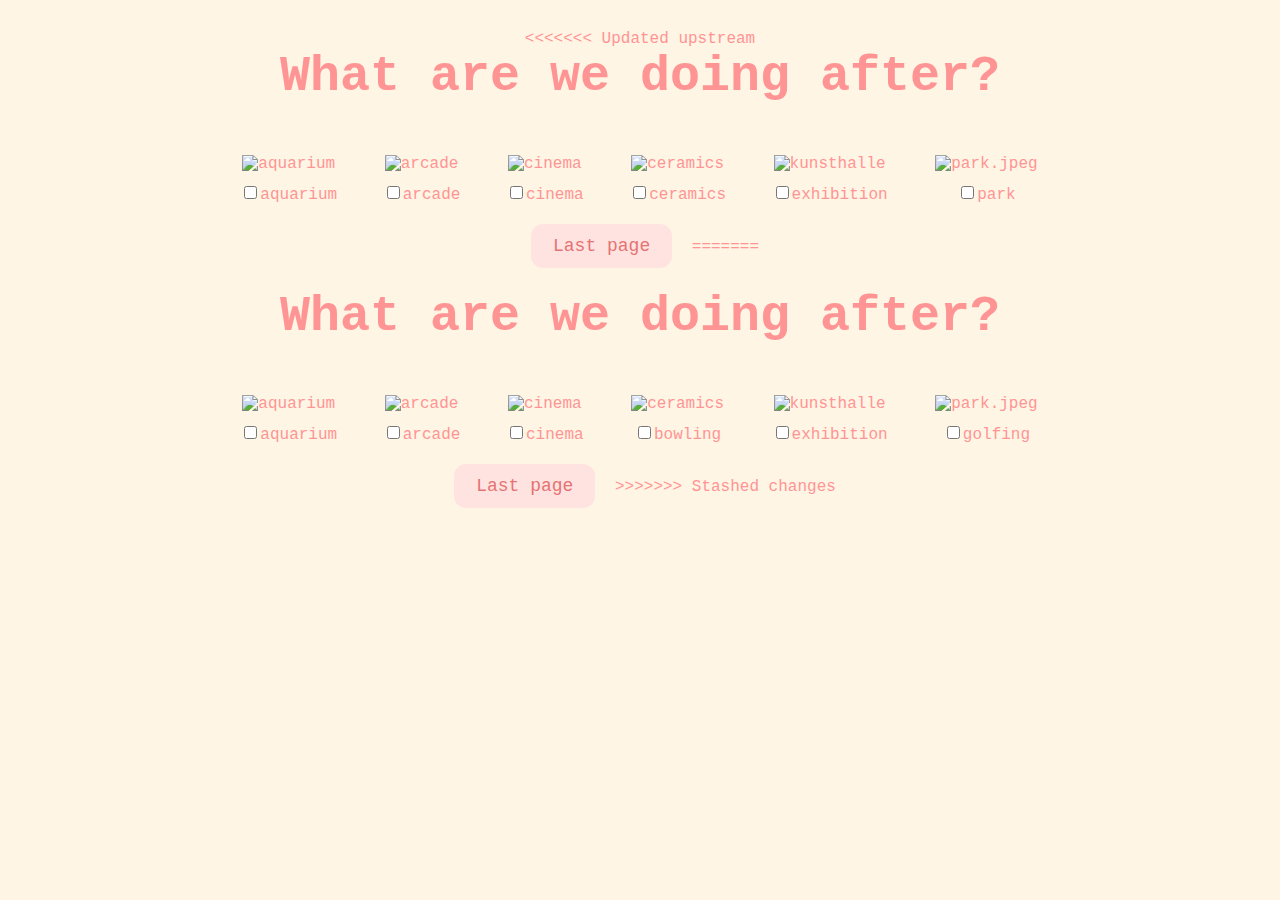
==== activities.html @ c8f7c63b "hi" ====
<!DOCTYPE html>
<html lang="en">
<<<<<<< Updated upstream
  <head>
    <meta charset="UTF-8" />
    <meta name="viewport" content="width=device-width, initial-scale=1.0" />
    <title>Activities</title>
    <link rel="stylesheet" href="css/activities.css" />
  </head>
  <body>
    <div id="activityquestion"><b>What are we doing after?</b></div>
    <div class="activities-selection">
      <div class="activity-item">
        <img src="activities/aquarium.jpeg" alt="aquarium" />
        <label
          ><input
            type="checkbox"
            name="activities"
            value="aquarium"
          />aquarium</label
        >
      </div>
      <div class="activity-item">
        <img src="activities/arcade.jpeg" alt="arcade" />
        <label
          ><input
            type="checkbox"
            name="activities"
            value="arcade"
          />arcade</label
        >
      </div>
      <div class="activity-item">
        <img src="activities/cinema.jpeg" alt="cinema" />
        <label
          ><input
            type="checkbox"
            name="activities"
            value="cinema"
          />cinema</label
        >
      </div>
      <div class="activity-item">
        <img src="activities/keramika.jpeg" alt="ceramics" />
        <label
          ><input
            type="checkbox"
            name="activities"
            value="ceramics"
          />ceramics</label
        >
      </div>
      <div class="activity-item">
        <img src="activities/kunsthalle.jpeg" alt="kunsthalle" />
        <label
          ><input
            type="checkbox"
            name="activities"
            value="kunsthalle"
          />exhibition</label
        >
      </div>
      <div class="activity-item">
        <img src="activities/park.jpeg" alt="park.jpeg" />
        <label
          ><input
            type="checkbox"
            name="activities"
            value="park.jpeg"
          />park</label
        >
      </div>
    </div>
    <button class="button" onclick="location.href='lastpage.html'">
      Last page
    </button>
  </body>
=======
<head>
	<meta charset="UTF-8">
	<meta name="viewport" content="width=device-width, initial-scale=1.0">
	<title>Document</title>
	<style>
		body {
			text-align: center;
            margin-top: 30px;
            font-family: 'Courier';
            background-color:#FFF5E4;
            color: #FF9494;
		}
		#activityquestion {
			font-size: 50px;
            margin-bottom: 30px;
		}
		.activity-item {
            display: inline-block;
            margin: 10px;
            vertical-align: top;
			color: #FF9494;
        }
        .activity-item img {
            width: 220px; 
            height: auto;
			padding: 10px;
        }
        .activity-item label {
            display: block;
        }
		.button {
            padding: 10px 20px;
            font-size: 18px;
            cursor: pointer;
            margin: 10px;
            font-family: 'courier';
            margin-bottom: 20px;
            background-color:#FFE3E1;
            color: #e67373;
            border-radius: 12px;
            border: 2px solid #FFE3E1;
        }
	</style>
</head>
<body>
	<div id="activityquestion"><b>What are we doing after?</b>
	</div>
	<div class = "activities-selection">
		<div class="activity-item">
			<img src="activities/fishtalec.gif" alt ="aquarium">
			<label><input type="checkbox" name="activities" value ="aquarium">aquarium</label>
		</div>
		<div class="activity-item">
			<img src="activities/arcade.jpeg" alt ="arcade">
			<label><input type="checkbox" name="activities" value ="arcade">arcade</label>
		</div>
		<div class="activity-item">
			<img src="activities/cinema.jpeg" alt ="cinema">
			<label><input type="checkbox" name="activities" value ="cinema">cinema</label>
		</div>
		<div class="activity-item">
			<img src="activities/bowlingc.gif" alt ="ceramics">
			<label><input type="checkbox" name="activities" value ="ceramics">bowling</label>
		</div>
		<div class="activity-item">
			<img src="activities/kunsthalle.jpeg" alt ="kunsthalle">
			<label><input type="checkbox" name="activities" value ="kunsthalle">exhibition</label>
		</div>
		<div class="activity-item">
			<img src="activities/golfing.jpg" alt ="park.jpeg">
			<label><input type="checkbox" name="activities" value ="park.jpeg">golfing</label>
		</div>
	</div>
	<button class = "button" onclick="location.href='lastpage.html'">Last page</button>
</body>
>>>>>>> Stashed changes
</html>
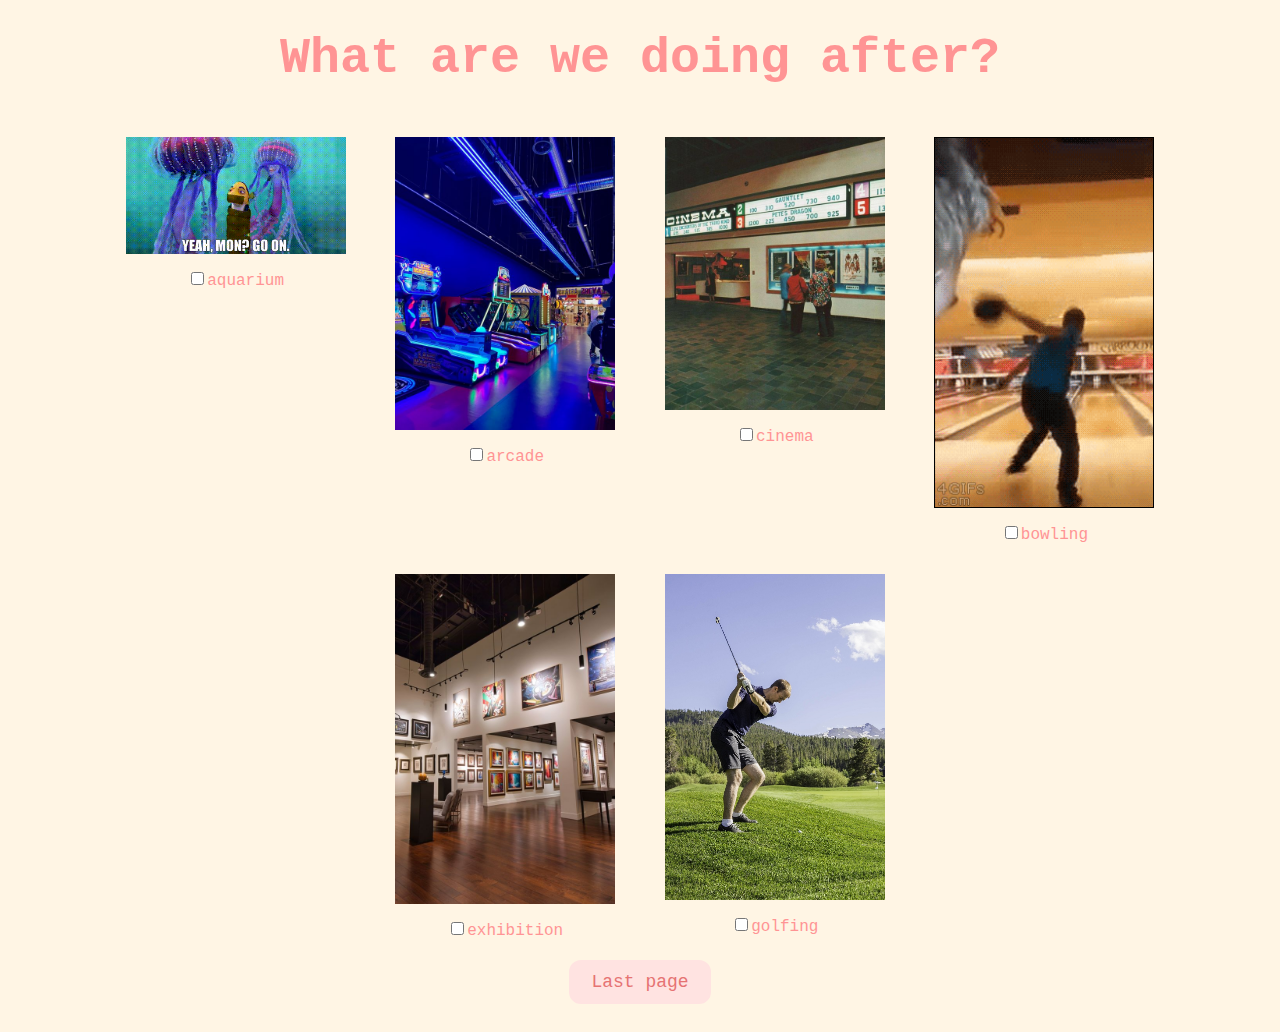
==== commit 62317483: "Update activities.html" ====
--- a/activities.html
+++ b/activities.html
@@ -1,81 +1,5 @@
 <!DOCTYPE html>
 <html lang="en">
-<<<<<<< Updated upstream
-  <head>
-    <meta charset="UTF-8" />
-    <meta name="viewport" content="width=device-width, initial-scale=1.0" />
-    <title>Activities</title>
-    <link rel="stylesheet" href="css/activities.css" />
-  </head>
-  <body>
-    <div id="activityquestion"><b>What are we doing after?</b></div>
-    <div class="activities-selection">
-      <div class="activity-item">
-        <img src="activities/aquarium.jpeg" alt="aquarium" />
-        <label
-          ><input
-            type="checkbox"
-            name="activities"
-            value="aquarium"
-          />aquarium</label
-        >
-      </div>
-      <div class="activity-item">
-        <img src="activities/arcade.jpeg" alt="arcade" />
-        <label
-          ><input
-            type="checkbox"
-            name="activities"
-            value="arcade"
-          />arcade</label
-        >
-      </div>
-      <div class="activity-item">
-        <img src="activities/cinema.jpeg" alt="cinema" />
-        <label
-          ><input
-            type="checkbox"
-            name="activities"
-            value="cinema"
-          />cinema</label
-        >
-      </div>
-      <div class="activity-item">
-        <img src="activities/keramika.jpeg" alt="ceramics" />
-        <label
-          ><input
-            type="checkbox"
-            name="activities"
-            value="ceramics"
-          />ceramics</label
-        >
-      </div>
-      <div class="activity-item">
-        <img src="activities/kunsthalle.jpeg" alt="kunsthalle" />
-        <label
-          ><input
-            type="checkbox"
-            name="activities"
-            value="kunsthalle"
-          />exhibition</label
-        >
-      </div>
-      <div class="activity-item">
-        <img src="activities/park.jpeg" alt="park.jpeg" />
-        <label
-          ><input
-            type="checkbox"
-            name="activities"
-            value="park.jpeg"
-          />park</label
-        >
-      </div>
-    </div>
-    <button class="button" onclick="location.href='lastpage.html'">
-      Last page
-    </button>
-  </body>
-=======
 <head>
 	<meta charset="UTF-8">
 	<meta name="viewport" content="width=device-width, initial-scale=1.0">
@@ -151,5 +75,4 @@
 	</div>
 	<button class = "button" onclick="location.href='lastpage.html'">Last page</button>
 </body>
->>>>>>> Stashed changes
 </html>
